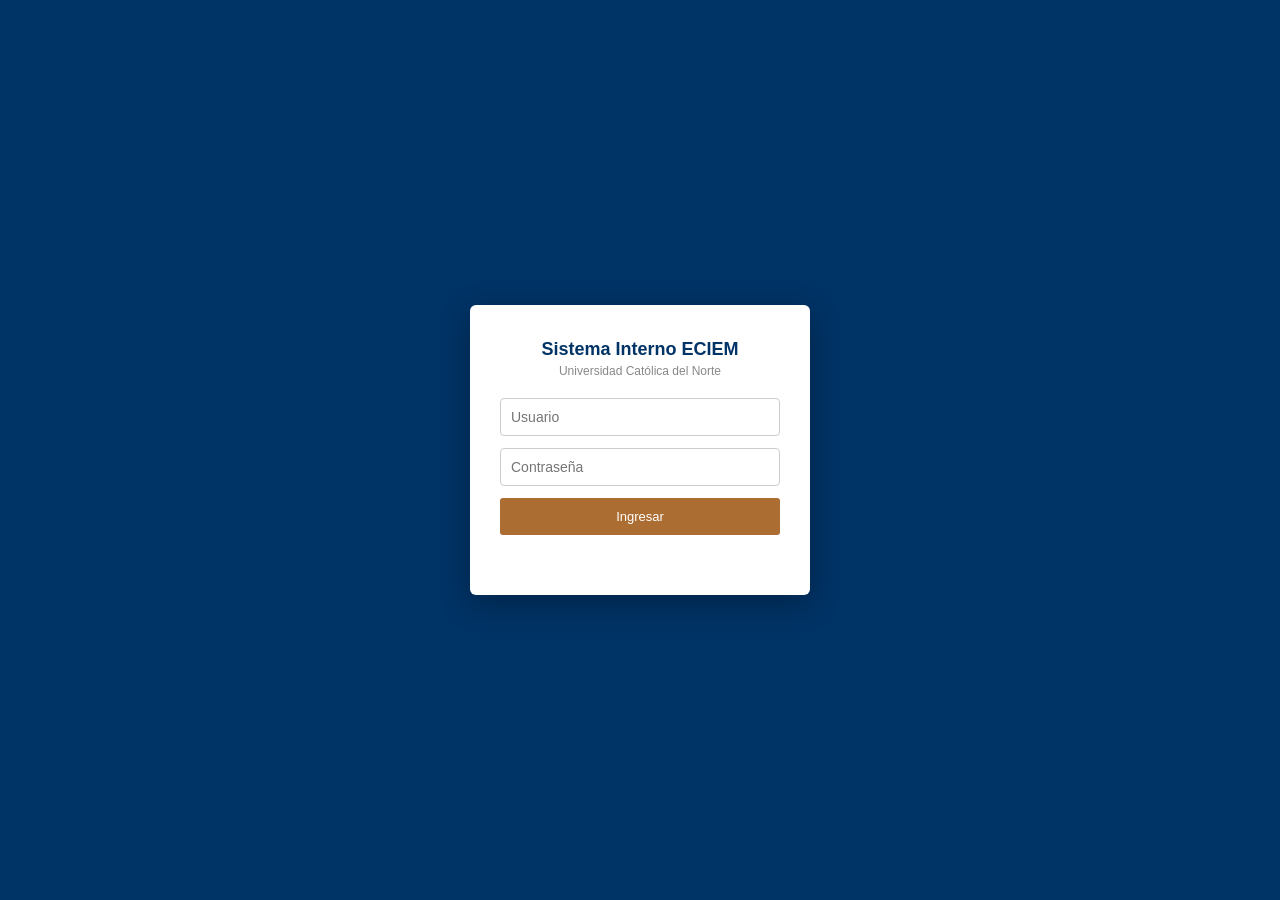
==== login.html @ 3354566f "Add files via upload" ====
<!DOCTYPE html>
<html lang="es">
<head>
<meta charset="utf-8">
<meta name="viewport" content="width=device-width,initial-scale=1">
<title>Ingreso · Sistema Interno ECIEM</title>
<link rel="stylesheet" href="css/ucn.css">
</head>
<body>
<div id="login-wrap">
  <div class="login-card">
    <h1>Sistema Interno ECIEM</h1>
    <p>Universidad Católica del Norte</p>
    <input id="user" placeholder="Usuario" autocomplete="username">
    <input id="pass" type="password" placeholder="Contraseña" autocomplete="current-password">
    <button class="btn" id="entrar">Ingresar</button>
    <div class="login-err" id="err"></div>
  </div>
</div>
<script src="settings.js"></script>
<script src="config.js"></script>
<script src="js/api.js"></script>
<script src="js/auth.js"></script>
<script>
  (async()=>{ if (await API.me()) location.href="index.html"; })();
  const go = async ()=>{
    err.textContent="";
    try{
      const ok = await Auth.login(user.value.trim(), pass.value);
      if(ok) location.href="index.html";
      else err.textContent="Credenciales inválidas";
    }catch(e){ err.textContent="No se pudo conectar al servidor"; }
  };
  document.getElementById("entrar").onclick=go;
  document.getElementById("pass").addEventListener("keydown",e=>{if(e.key==="Enter")go();});
</script>
</body>
</html>
---- css/ucn.css ----
:root{
  --ucn-azul:#7E9BC0; --ucn-azul-oscuro:#003366; --ucn-tierra:#AC6D33;
  --ucn-tierra-claro:#C9A87C; --ucn-gris:#5A5A5A; --sidebar:#002244;
}
*{box-sizing:border-box}
body{margin:0;font-family:Arial,Helvetica,sans-serif;background:#ecf0f5;color:#333}
a{text-decoration:none}

/* Layout */
#app{display:flex;min-height:100vh}
#sidebar{width:280px;background:var(--sidebar);color:#b8c7ce;flex-shrink:0;transition:margin .2s}
#sidebar.collapsed{margin-left:-280px}
#main{flex:1;display:flex;flex-direction:column;min-width:0}

/* Header */
#header{height:50px;background:var(--ucn-azul-oscuro);color:#fff;display:flex;
  align-items:center;padding:0 15px;gap:12px}
#header .toggle{cursor:pointer;font-size:18px;background:none;border:none;color:#fff}
#header .title{font-weight:bold}
#header .spacer{flex:1}
#header .logout{color:#fff;cursor:pointer;font-size:13px;opacity:.85}
#header .logout:hover{opacity:1}

/* Sidebar menu */
.brand{background:var(--ucn-azul-oscuro);color:#fff;font-weight:bold;padding:14px 15px;
  font-size:15px;border-bottom:1px solid #001a33}
.menu{list-style:none;margin:0;padding:0}
.menu li a{display:flex;align-items:center;gap:10px;padding:11px 15px;color:#b8c7ce;
  border-left:3px solid transparent;font-size:14px}
.menu li a:hover,.menu li a.active{background:var(--ucn-tierra);border-left-color:var(--ucn-tierra);color:#fff}
.menu .sub a{padding-left:38px;font-size:13px;background:#001a33}
.menu .group>a{font-weight:600}
.menu .caret{margin-left:auto;font-size:11px;opacity:.7}

/* Content */
#content{padding:18px;flex:1}
.page-title{font-size:22px;color:var(--ucn-azul-oscuro);margin:0 0 4px}
.page-sub{color:var(--ucn-gris);margin:0 0 18px;font-size:13px}

/* Value boxes */
.vb-row{display:grid;grid-template-columns:repeat(4,1fr);gap:15px;margin-bottom:18px}
.vb{border-radius:3px;color:#fff;padding:14px 16px;position:relative;min-height:92px;overflow:hidden}
.vb .val{font-size:30px;font-weight:bold;line-height:1}
.vb .sub{font-size:13px;margin-top:6px}
.vb .ico{position:absolute;right:12px;bottom:8px;font-size:44px;opacity:.25}
.vb.blue{background:#3c8dbc}.vb.green{background:#00a65a}.vb.yellow{background:#f39c12}
.vb.red{background:#dd4b39}.vb.purple{background:#605ca8}

/* Boxes / cards */
.box{background:#fff;border-top:3px solid var(--ucn-azul);border-radius:3px;
  box-shadow:0 1px 1px rgba(0,0,0,.1);margin-bottom:18px}
.box-head{padding:10px 14px;border-bottom:1px solid #f4f4f4;font-weight:600;color:#444}
.box-body{padding:12px 14px}
.grid-2{display:grid;grid-template-columns:1fr 1fr;gap:18px}
@media(max-width:1100px){.grid-2{grid-template-columns:1fr}.vb-row{grid-template-columns:repeat(2,1fr)}}

/* Filters */
.filters{display:flex;flex-wrap:wrap;gap:10px;align-items:end;margin-bottom:14px}
.filters .fld{display:flex;flex-direction:column;font-size:12px;color:#555}
.filters select{padding:6px 8px;border:1px solid #ccc;border-radius:3px;min-width:150px;font-size:13px}
.btn{background:var(--ucn-tierra);color:#fff;border:none;padding:7px 14px;border-radius:3px;
  cursor:pointer;font-size:13px}
.btn:hover{background:#95591f}
.btn.sec{background:var(--ucn-azul-oscuro)}

/* Table */
table.dt{width:100%;border-collapse:collapse;font-size:13px}
table.dt th{background:var(--ucn-azul-oscuro);color:#fff;text-align:left;padding:8px;font-weight:600}
table.dt td{padding:7px 8px;border-bottom:1px solid #eee}
table.dt tr:hover td{background:#f7fbff}

.plot{width:100%;min-height:300px}
.empty{color:#999;text-align:center;padding:40px 0;font-style:italic}
.loading{color:var(--ucn-azul-oscuro);text-align:center;padding:30px 0}

/* Login */
#login-wrap{display:flex;align-items:center;justify-content:center;min-height:100vh;background:var(--ucn-azul-oscuro)}
.login-card{background:#fff;border-radius:6px;padding:34px 30px;width:340px;box-shadow:0 8px 30px rgba(0,0,0,.3)}
.login-card h1{font-size:18px;color:var(--ucn-azul-oscuro);margin:0 0 4px;text-align:center}
.login-card p{font-size:12px;color:#888;text-align:center;margin:0 0 20px}
.login-card input{width:100%;padding:10px;margin-bottom:12px;border:1px solid #ccc;border-radius:4px;font-size:14px}
.login-card .btn{width:100%;padding:11px}
.login-err{color:var(--ucn-tierra);font-size:12px;text-align:center;margin-top:10px;min-height:16px}
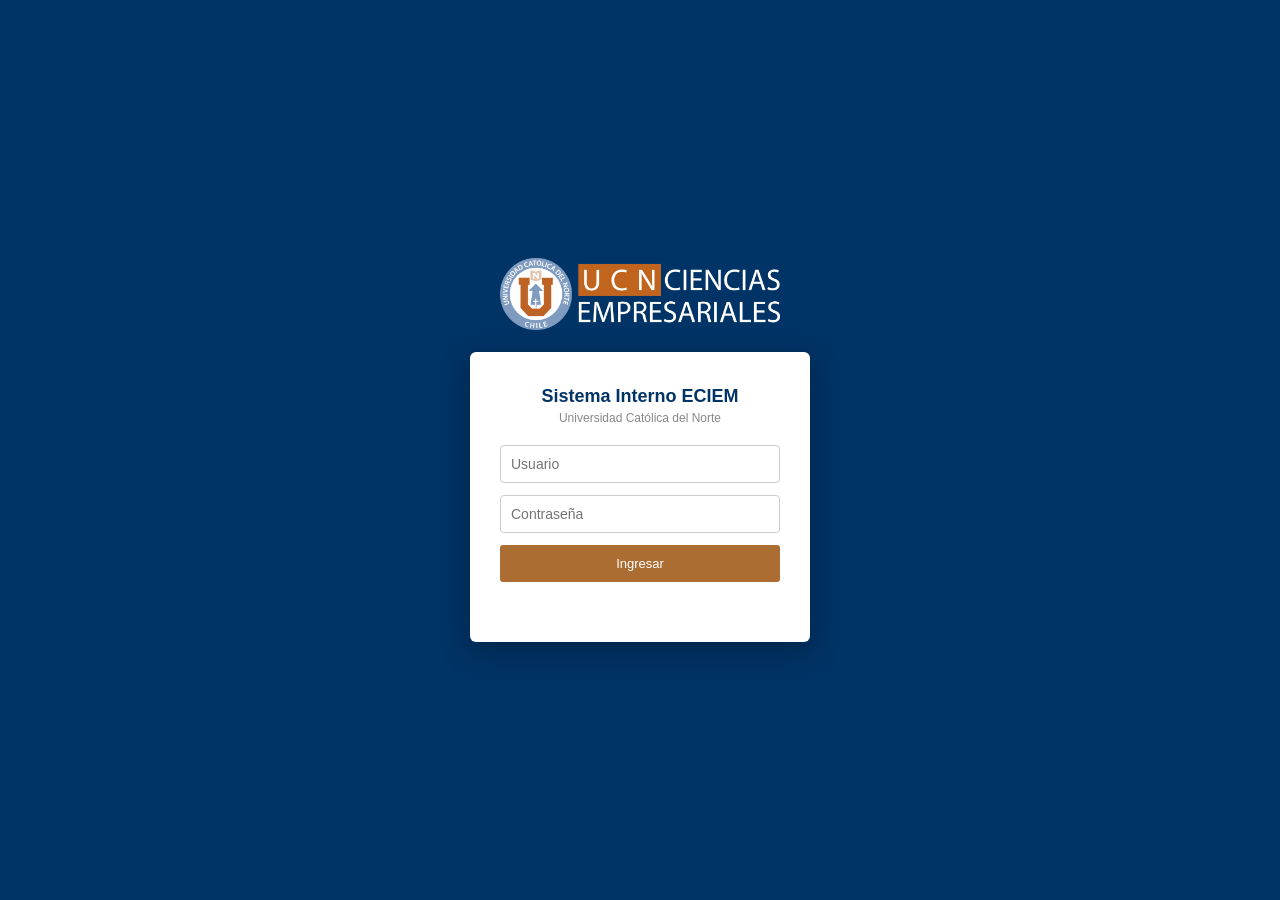
==== commit c6e6123a: "Adding logo" ====
--- a/login.html
+++ b/login.html
@@ -8,13 +8,16 @@
 </head>
 <body>
 <div id="login-wrap">
-  <div class="login-card">
-    <h1>Sistema Interno ECIEM</h1>
-    <p>Universidad Católica del Norte</p>
-    <input id="user" placeholder="Usuario" autocomplete="username">
-    <input id="pass" type="password" placeholder="Contraseña" autocomplete="current-password">
-    <button class="btn" id="entrar">Ingresar</button>
-    <div class="login-err" id="err"></div>
+  <div class="login-col">
+    <img src="assets/logo-ucn.png" alt="Universidad Católica del Norte" class="login-logo">
+    <div class="login-card">
+      <h1>Sistema Interno ECIEM</h1>
+      <p>Universidad Católica del Norte</p>
+      <input id="user" placeholder="Usuario" autocomplete="username">
+      <input id="pass" type="password" placeholder="Contraseña" autocomplete="current-password">
+      <button class="btn" id="entrar">Ingresar</button>
+      <div class="login-err" id="err"></div>
+    </div>
   </div>
 </div>
 <script src="settings.js"></script>
--- a/css/ucn.css
+++ b/css/ucn.css
@@ -22,8 +22,10 @@
 #header .logout:hover{opacity:1}
 
 /* Sidebar menu */
-.brand{background:var(--ucn-azul-oscuro);color:#fff;font-weight:bold;padding:14px 15px;
-  font-size:15px;border-bottom:1px solid #001a33}
+.brand{background:var(--ucn-azul-oscuro);color:#fff;font-weight:bold;padding:16px 15px;
+  font-size:15px;border-bottom:1px solid #001a33;text-align:center}
+.brand-logo{width:100%;max-width:210px;height:auto;display:block;margin:0 auto 10px}
+.brand-text{font-size:14px;font-weight:bold;color:#fff}
 .menu{list-style:none;margin:0;padding:0}
 .menu li a{display:flex;align-items:center;gap:10px;padding:11px 15px;color:#b8c7ce;
   border-left:3px solid transparent;font-size:14px}
@@ -81,3 +83,46 @@
 .login-card input{width:100%;padding:10px;margin-bottom:12px;border:1px solid #ccc;border-radius:4px;font-size:14px}
 .login-card .btn{width:100%;padding:11px}
 .login-err{color:var(--ucn-tierra);font-size:12px;text-align:center;margin-top:10px;min-height:16px}
+
+/* ---- Pestañas Resumen / Datos ---- */
+.tabs-bar{display:flex;gap:2px;border-bottom:2px solid #e0e6ee;margin-bottom:18px}
+.tab-btn{background:none;border:none;padding:10px 20px;font-size:14px;cursor:pointer;
+  color:#5A5A5A;border-bottom:3px solid transparent;margin-bottom:-2px;font-weight:600}
+.tab-btn:hover{color:#003366}
+.tab-btn.active{color:#003366;border-bottom-color:#AC6D33}
+.tab-pane{display:none}
+.tab-pane.active{display:block}
+
+/* ---- Tabla de datos descargable ---- */
+.datatable-wrap{background:#fff;border-radius:4px;box-shadow:0 1px 2px rgba(0,0,0,.08);padding:14px}
+.datatable-toolbar{display:flex;justify-content:space-between;align-items:center;margin-bottom:12px}
+.datatable-count{color:#5A5A5A;font-size:13px}
+.datatable-scroll{overflow-x:auto;max-height:600px;overflow-y:auto}
+.datatable-scroll table.dt{width:100%;border-collapse:collapse;font-size:13px;white-space:nowrap}
+.datatable-scroll th{position:sticky;top:0;background:#003366;color:#fff;padding:8px 10px;text-align:left;font-weight:600}
+.datatable-scroll td{padding:6px 10px;border-bottom:1px solid #eef2f6}
+.datatable-scroll tr:hover td{background:#f5f8fc}
+
+/* ---- Filtros propios de la tabla de datos ---- */
+.datatable-filters{display:flex;flex-wrap:wrap;gap:8px;align-items:center;
+  padding-bottom:12px;margin-bottom:12px;border-bottom:1px solid #eef2f6}
+.datatable-filters select.dt-filter{padding:6px 10px;border:1px solid #ccc;border-radius:4px;
+  font-size:13px;background:#fff;color:#333;min-width:130px}
+.datatable-filters .dt-clear{padding:6px 12px;font-size:13px}
+
+/* ---- Cabecera de bienvenida con logo (página de inicio) ---- */
+.inicio-hero{background:var(--ucn-azul-oscuro);border-radius:8px;padding:28px 32px;
+  margin-bottom:24px;display:flex;align-items:center;gap:28px;flex-wrap:wrap;
+  box-shadow:0 2px 6px rgba(0,0,0,.15)}
+.inicio-logo{height:80px;width:auto;flex-shrink:0}
+.inicio-hero-text{color:#fff}
+.inicio-hero-title{font-size:24px;font-weight:bold;margin-bottom:4px}
+.inicio-hero-sub{font-size:14px;color:#b8c7ce}
+@media(max-width:600px){
+  .inicio-hero{flex-direction:column;text-align:center;gap:16px}
+  .inicio-logo{height:60px}
+}
+
+/* ---- Logo en la página de login ---- */
+.login-col{display:flex;flex-direction:column;align-items:center;gap:22px}
+.login-logo{width:280px;max-width:80vw;height:auto}
